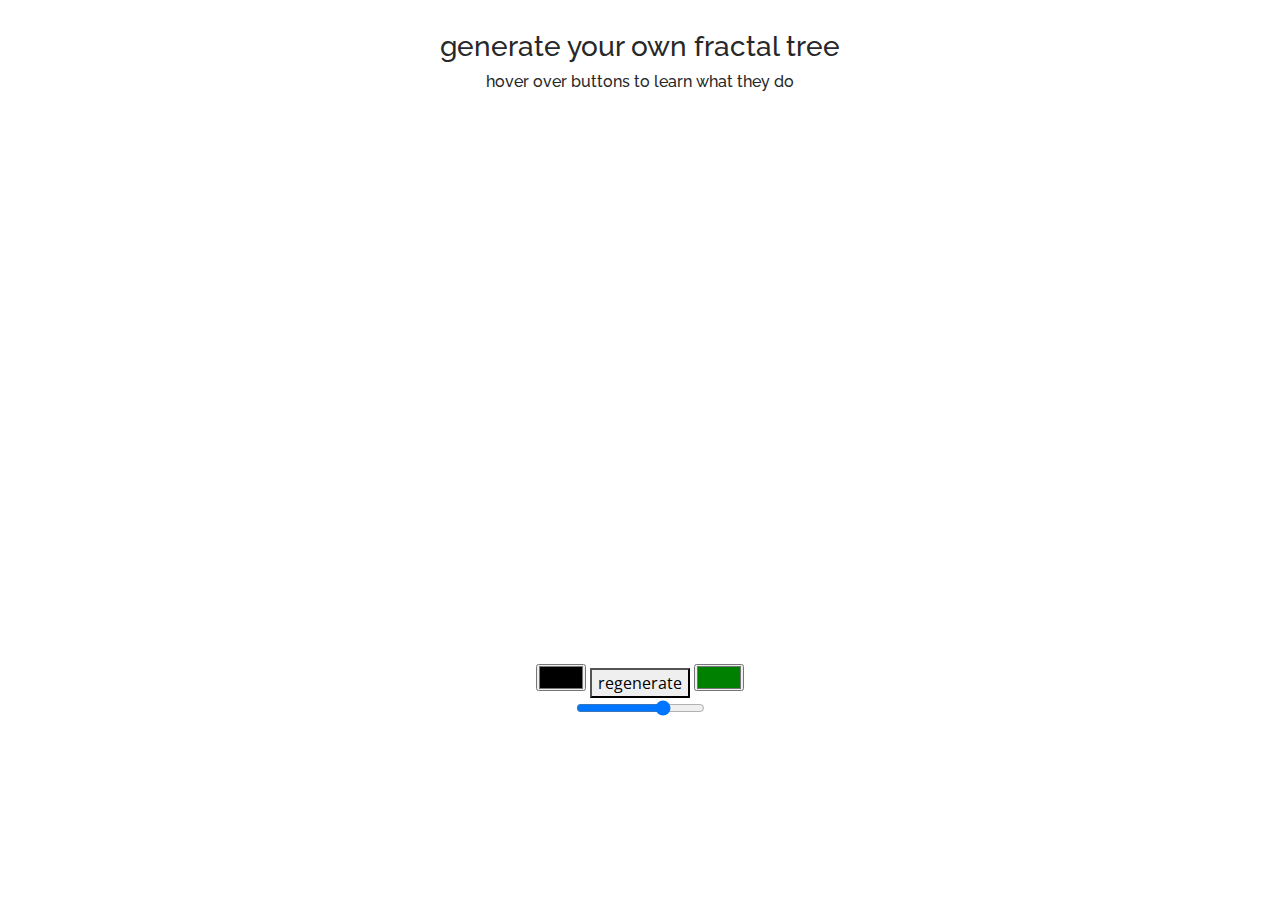
==== tree.html @ a6f62a7f "wrking v1.1" ====
<!DOCTYPE html>
<html lang="en">

<head>
  <meta charset="utf-8">
  <meta content="width=device-width, initial-scale=1.0" name="viewport">

  <title>Mandelbrot</title>
  <meta content="" name="description">
  <meta content="" name="keywords">

  <!-- Favicons -->
  <link href="assets/img/favicon.png" rel="icon">
  <link href="assets/img/apple-touch-icon.png" rel="apple-touch-icon">

  <!-- Google Fonts -->
  <link href="https://fonts.googleapis.com/css?family=Open+Sans:300,300i,400,400i,600,600i,700,700i|Raleway:300,300i,400,400i,500,500i,600,600i,700,700i|Poppins:300,300i,400,400i,500,500i,600,600i,700,700i" rel="stylesheet">

  <!-- Vendor CSS Files -->
  <!-- This is all bootstrap stuff, I kinda copy pasted it maybe... -->
  <link href="assets/vendor/aos/aos.css" rel="stylesheet">
  <link href="assets/vendor/bootstrap/css/bootstrap.min.css" rel="stylesheet">
  <link href="assets/vendor/bootstrap-icons/bootstrap-icons.css" rel="stylesheet">
  <link href="assets/vendor/boxicons/css/boxicons.min.css" rel="stylesheet">
  <link href="assets/vendor/glightbox/css/glightbox.min.css" rel="stylesheet">
  <link href="assets/vendor/swiper/swiper-bundle.min.css" rel="stylesheet">

  <!-- Actual Style Sheet -->
  <link href="assets/css/style.css" rel="stylesheet">
        <script src="https://d3js.org/d3.v6.min.js"></script>
        <script src="https://d3js.org/d3-color.v2.min.js"></script>
        <script src="https://d3js.org/d3-interpolate.v2.min.js"></script>
        <script src="https://d3js.org/d3-scale-chromatic.v2.min.js"></script>
        <script src="mandelbrot.js" async defer></script>
        

</head>
    

<style>
    section {
  padding: 30px 0;
  overflow: hidden;
}
    #fadein h3,h6{
        animation: fadein 2s;
        -moz-animation: fadein 2s; /* Firefox */
        -webkit-animation: fadein 2s; /* Safari and Chrome */
        -o-animation: fadein 2s; /* Opera */
        padding: 0px 0;
    }
    @-webkit-keyframes fadein {
    from { opacity: 0; }
    to   { opacity: 1; }
}

</style>

<main>
    <section id="about" class="about">
      <div class="container">

        <div class="section-title" style="text-align:center;">
            <div id="fadein">
          <h3 style="text-align:center">generate your own fractal tree</h3>
            <h6 style="text-align:center">hover over buttons to learn what they do</h6>
          
            <div id="chart" >
                  <svg width=840 height=565 ></svg>
                </div>
        </div>
          
            <div style="text-align:center">
                
                <input type="color" id="favcolor" name="favcolor" value="#000000" oninput="update()"
                   data-toggle="tooltip" title="changes color of the base">
               
            <button id="regenerate" onclick="regenerate()" data-toggle="tooltip" title="regenerates the tree">regenerate</button>
             
            
            <input type="color" id="favcolor2" name="favcolor2" value="#008000" oninput="update()"
                   data-toggle="tooltip" title="changes color of the branches">
                <br/>
            <input type="range" min="0" max="1" value="0.7" step="0.1" class="slider" id="randomRange"
                   data-toggle="tooltip" title="changes the randomness (must regenerate)">
          </div>
            
        </div>

        

      </div>
    </section>

    
  

  </main><!-- End #main -->
---- assets/css/style.css ----
/**
* Template Name: iPortfolio - v3.0.1
* Template URL: https://bootstrapmade.com/iportfolio-bootstrap-portfolio-websites-template/
* Author: BootstrapMade.com
* License: https://bootstrapmade.com/license/
*/

/*--------------------------------------------------------------
# General
--------------------------------------------------------------*/
body {
  font-family: "Open Sans", sans-serif;
  color: #272829;
}

a {
  color: #149ddd;
  text-decoration: none;
}

a:hover {
  color: #37b3ed;
  text-decoration: none;
}

h1, h2, h3, h4, h5, h6 {
  font-family: "Raleway", sans-serif;
}



/* Tooltip container */
.tooltip {
  position: relative;
  display: inline-block;
  border-bottom: 1px dotted black; /* If you want dots under the hoverable text */
}

/* Tooltip text */
.tooltip .tooltiptext {
  visibility: hidden;
  width: 120px;
  background-color: #555;
  color: #fff;
  text-align: center;
  padding: 5px 0;
  border-radius: 6px;

  /* Position the tooltip text */
  position: absolute;
  z-index: 1;
  bottom: 125%;
  left: 50%;
  margin-left: -60px;

  /* Fade in tooltip */
  opacity: 0;
  transition: opacity 0.3s;
}

/* Tooltip arrow */
.tooltip .tooltiptext::after {
  content: "";
  position: absolute;
  top: 100%;
  left: 50%;
  margin-left: -5px;
  border-width: 5px;
  border-style: solid;
  border-color: #555 transparent transparent transparent;
}

/* Show the tooltip text when you mouse over the tooltip container */
.tooltip:hover .tooltiptext {
  visibility: visible;
  opacity: 1;
}


/*--------------------------------------------------------------
# Back to top button
--------------------------------------------------------------*/
.back-to-top {
  position: fixed;
  visibility: hidden;
  opacity: 0;
  right: 15px;
  bottom: 15px;
  z-index: 996;
  background: #149ddd;
  width: 40px;
  height: 40px;
  border-radius: 50px;
  transition: all 0.4s;
}

.back-to-top i {
  font-size: 28px;
  color: #fff;
  line-height: 0;
}

.back-to-top:hover {
  background: #2eafec;
  color: #fff;
}

.back-to-top.active {
  visibility: visible;
  opacity: 1;
}

/*--------------------------------------------------------------
# Header
--------------------------------------------------------------*/
#header {
  position: fixed;
  top: 0;
  left: 0;
  bottom: 0;
  width: 300px;
  transition: all ease-in-out 0.5s;
  z-index: 9997;
  transition: all 0.5s;
  padding: 0 15px;
  background: #040b14;
  overflow-y: auto;
}

#header .profile img {
  margin: 15px auto;
  display: block;
  width: 120px;
  border: 8px solid #2c2f3f;
}

#header .profile h1 {
  font-size: 24px;
  margin: 0;
  padding: 0;
  font-weight: 600;
  -moz-text-align-last: center;
  text-align-last: center;
  font-family: "Poppins", sans-serif;
}

#header .profile h1 a, #header .profile h1 a:hover {
  color: #fff;
  text-decoration: none;
}

#header .profile .social-links a {
  font-size: 18px;
  display: inline-block;
  background: #212431;
  color: #fff;
  line-height: 1;
  padding: 8px 0;
  margin-right: 4px;
  border-radius: 50%;
  text-align: center;
  width: 36px;
  height: 36px;
  transition: 0.3s;
}

#header .profile .social-links a:hover {
  background: #149ddd;
  color: #fff;
  text-decoration: none;
}

#main {
  margin-left: 300px;
}

@media (max-width: 1199px) {
  #header {
    left: -300px;
  }
  #main {
    margin-left: 0;
  }
}

/*--------------------------------------------------------------
# Navigation Menu
--------------------------------------------------------------*/
/* Desktop Navigation */
.nav-menu {
  padding: 30px 0 0 0;
}

.nav-menu * {
  margin: 0;
  padding: 0;
  list-style: none;
}

.nav-menu > ul > li {
  position: relative;
  white-space: nowrap;
}

.nav-menu a {
  display: flex;
  align-items: center;
  color: #a8a9b4;
  padding: 12px 15px;
  margin-bottom: 8px;
  transition: 0.3s;
  font-size: 15px;
}

.nav-menu a i {
  font-size: 24px;
  padding-right: 8px;
  color: #6f7180;
}

.nav-menu a:hover, .nav-menu .active, .nav-menu li:hover > a {
  text-decoration: none;
  color: #fff;
}

.nav-menu a:hover i, .nav-menu .active i, .nav-menu li:hover > a i {
  color: #149ddd;
}

/* Mobile Navigation */
.mobile-nav-toggle {
  position: fixed;
  right: 15px;
  top: 15px;
  z-index: 9998;
  border: 0;
  font-size: 24px;
  transition: all 0.4s;
  outline: none !important;
  background-color: #149ddd;
  color: #fff;
  width: 40px;
  height: 40px;
  display: inline-flex;
  align-items: center;
  justify-content: center;
  line-height: 0;
  border-radius: 50px;
  cursor: pointer;
}

.mobile-nav-active {
  overflow: hidden;
}

.mobile-nav-active #header {
  left: 0;
}

/*--------------------------------------------------------------
# Hero Section
--------------------------------------------------------------*/
#hero {
  width: 100%;
  height: 100vh;
  background: url("../img/hero-bg.jpg") top center;
  background-size: cover;
}

#hero:before {
  content: "";
  background: rgba(5, 13, 24, 0.3);
  position: absolute;
  bottom: 0;
  top: 0;
  left: 0;
  right: 0;
  z-index: 1;
}

#hero .hero-container {
  position: relative;
  z-index: 2;
  min-width: 300px;
}

#hero h1 {
  margin: 0 0 10px 0;
  font-size: 64px;
  font-weight: 700;
  line-height: 56px;
  color: #fff;
}

#hero p {
  color: #fff;
  margin-bottom: 50px;
  font-size: 26px;
  font-family: "Poppins", sans-serif;
}

#hero p span {
  color: #fff;
  padding-bottom: 4px;
  letter-spacing: 1px;
  border-bottom: 3px solid #149ddd;
}

@media (min-width: 1024px) {
  #hero {
    background-attachment: fixed;
  }
}

@media (max-width: 768px) {
  #hero h1 {
    font-size: 28px;
    line-height: 36px;
  }
  #hero h2 {
    font-size: 18px;
    line-height: 24px;
    margin-bottom: 30px;
  }
}

/*--------------------------------------------------------------
# Sections General
--------------------------------------------------------------*/
section {
  padding: 60px 0;
  overflow: hidden;
}

.section-bg {
  background: #f5f8fd;
}

.section-title {
  padding-bottom: 30px;
}

.section-title h2 {
  font-size: 32px;
  font-weight: bold;
  margin-bottom: 20px;
  padding-bottom: 20px;
  position: relative;
  color: #173b6c;
}

.section-title h2::after {
  content: '';
  position: absolute;
  display: block;
  width: 50px;
  height: 3px;
  background: #149ddd;
  bottom: 0;
  left: 0;
}

.section-title p {
  margin-bottom: 0;
}

/*--------------------------------------------------------------
# About
--------------------------------------------------------------*/
.about .content h3 {
  font-weight: 700;
  font-size: 26px;
  color: #173b6c;
}

.about .content ul {
  list-style: none;
  padding: 0;
}

.about .content ul li {
  margin-bottom: 20px;
  display: flex;
  align-items: center;
}

.about .content ul strong {
  margin-right: 10px;
}

.about .content ul i {
  font-size: 16px;
  margin-right: 5px;
  color: #149ddd;
  line-height: 0;
}

.about .content p:last-child {
  margin-bottom: 0;
}

/*--------------------------------------------------------------
# Facts
--------------------------------------------------------------*/
.facts {
  padding-bottom: 30px;
}

.facts .count-box {
  padding: 30px;
  width: 100%;
}

.facts .count-box i {
  display: block;
  font-size: 44px;
  color: #149ddd;
  float: left;
  line-height: 0;
}

.facts .count-box span {
  font-size: 48px;
  line-height: 40px;
  display: block;
  font-weight: 700;
  color: #050d18;
  margin-left: 60px;
}

.facts .count-box p {
  padding: 15px 0 0 0;
  margin: 0 0 0 60px;
  font-family: "Raleway", sans-serif;
  font-size: 14px;
  color: #122f57;
}

.facts .count-box a {
  font-weight: 600;
  display: block;
  margin-top: 20px;
  color: #122f57;
  font-size: 15px;
  font-family: "Poppins", sans-serif;
  transition: ease-in-out 0.3s;
}

.facts .count-box a:hover {
  color: #1f5297;
}

/*--------------------------------------------------------------
# Akills
--------------------------------------------------------------*/
.skills .progress {
  height: 60px;
  display: block;
  background: none;
  border-radius: 0;
}

.skills .progress .skill {
  padding: 0;
  margin: 0 0 6px 0;
  text-transform: uppercase;
  display: block;
  font-weight: 600;
  font-family: "Poppins", sans-serif;
  color: #050d18;
}

.skills .progress .skill .val {
  float: right;
  font-style: normal;
}

.skills .progress-bar-wrap {
  background: #dce8f8;
  height: 10px;
}

.skills .progress-bar {
  width: 1px;
  height: 10px;
  transition: .9s;
  background-color: #149ddd;
}

/*--------------------------------------------------------------
# Resume
--------------------------------------------------------------*/
.resume .resume-title {
  font-size: 26px;
  font-weight: 700;
  margin-top: 20px;
  margin-bottom: 20px;
  color: #050d18;
}

.resume .resume-item {
  padding: 0 0 20px 20px;
  margin-top: -2px;
  border-left: 2px solid #1f5297;
  position: relative;
}

.resume .resume-item h4 {
  line-height: 18px;
  font-size: 18px;
  font-weight: 600;
  text-transform: uppercase;
  font-family: "Poppins", sans-serif;
  color: #050d18;
  margin-bottom: 10px;
}

.resume .resume-item h5 {
  font-size: 16px;
  background: #e4edf9;
  padding: 5px 15px;
  display: inline-block;
  font-weight: 600;
  margin-bottom: 10px;
}

.resume .resume-item ul {
  padding-left: 20px;
}

.resume .resume-item ul li {
  padding-bottom: 10px;
}

.resume .resume-item:last-child {
  padding-bottom: 0;
}

.resume .resume-item::before {
  content: "";
  position: absolute;
  width: 16px;
  height: 16px;
  border-radius: 50px;
  left: -9px;
  top: 0;
  background: #fff;
  border: 2px solid #1f5297;
}

/*--------------------------------------------------------------
# Portfolio
--------------------------------------------------------------*/
.portfolio .portfolio-item {
  margin-bottom: 30px;
}

.portfolio #portfolio-flters {
  padding: 0;
  margin: 0 auto 35px auto;
  list-style: none;
  text-align: center;
  background: #fff;
  border-radius: 50px;
  padding: 2px 15px;
}

.portfolio #portfolio-flters li {
  cursor: pointer;
  display: inline-block;
  padding: 10px 15px 8px 15px;
  font-size: 14px;
  font-weight: 600;
  line-height: 1;
  text-transform: uppercase;
  color: #272829;
  margin-bottom: 5px;
  transition: all 0.3s ease-in-out;
}

.portfolio #portfolio-flters li:hover, .portfolio #portfolio-flters li.filter-active {
  color: #149ddd;
}

.portfolio #portfolio-flters li:last-child {
  margin-right: 0;
}

.portfolio .portfolio-wrap {
  transition: 0.3s;
  position: relative;
  overflow: hidden;
  z-index: 1;
}

.portfolio .portfolio-wrap::before {
  content: "";
  background: rgba(255, 255, 255, 0.5);
  position: absolute;
  left: 0;
  right: 0;
  top: 0;
  bottom: 0;
  transition: all ease-in-out 0.3s;
  z-index: 2;
  opacity: 0;
}

.portfolio .portfolio-wrap .portfolio-links {
  opacity: 1;
  left: 0;
  right: 0;
  bottom: -60px;
  z-index: 3;
  position: absolute;
  transition: all ease-in-out 0.3s;
  display: flex;
  justify-content: center;
}

.portfolio .portfolio-wrap .portfolio-links a {
  color: #fff;
  font-size: 28px;
  text-align: center;
  background: rgba(20, 157, 221, 0.75);
  transition: 0.3s;
  width: 50%;
}

.portfolio .portfolio-wrap .portfolio-links a:hover {
  background: rgba(20, 157, 221, 0.95);
}

.portfolio .portfolio-wrap .portfolio-links a + a {
  border-left: 1px solid #37b3ed;
}

.portfolio .portfolio-wrap:hover::before {
  top: 0;
  left: 0;
  right: 0;
  bottom: 0;
  opacity: 1;
}

.portfolio .portfolio-wrap:hover .portfolio-links {
  opacity: 1;
  bottom: 0;
}

/*--------------------------------------------------------------
# Portfolio Details
--------------------------------------------------------------*/
.portfolio-details {
  padding-top: 40px;
}

.portfolio-details .portfolio-details-slider img {
  width: 100%;
}

.portfolio-details .portfolio-details-slider .swiper-pagination {
  margin-top: 20px;
  position: relative;
}

.portfolio-details .portfolio-details-slider .swiper-pagination .swiper-pagination-bullet {
  width: 12px;
  height: 12px;
  background-color: #fff;
  opacity: 1;
  border: 1px solid #149ddd;
}

.portfolio-details .portfolio-details-slider .swiper-pagination .swiper-pagination-bullet-active {
  background-color: #149ddd;
}

.portfolio-details .portfolio-info {
  padding: 30px;
  box-shadow: 0px 0 30px rgba(5, 13, 24, 0.08);
}

.portfolio-details .portfolio-info h3 {
  font-size: 22px;
  font-weight: 700;
  margin-bottom: 20px;
  padding-bottom: 20px;
  border-bottom: 1px solid #eee;
}

.portfolio-details .portfolio-info ul {
  list-style: none;
  padding: 0;
  font-size: 15px;
}

.portfolio-details .portfolio-info ul li + li {
  margin-top: 10px;
}

.portfolio-details .portfolio-description {
  padding-top: 30px;
}

.portfolio-details .portfolio-description h2 {
  font-size: 26px;
  font-weight: 700;
  margin-bottom: 20px;
}

.portfolio-details .portfolio-description p {
  padding: 0;
}

/*--------------------------------------------------------------
# Services
--------------------------------------------------------------*/
.services .icon-box {
  margin-bottom: 20px;
}

.services .icon {
  float: left;
  display: flex;
  align-items: center;
  justify-content: center;
  width: 54px;
  height: 54px;
  background: #149ddd;
  border-radius: 50%;
  transition: 0.5s;
  border: 1px solid #149ddd;
}

.services .icon i {
  color: #fff;
  font-size: 24px;
  line-height: 0;
}

.services .icon-box:hover .icon {
  background: #fff;
}

.services .icon-box:hover .icon i {
  color: #149ddd;
}

.services .title {
  margin-left: 80px;
  font-weight: 700;
  margin-bottom: 15px;
  font-size: 18px;
}

.services .title a {
  color: #343a40;
}

.services .title a:hover {
  color: #149ddd;
}

.services .description {
  margin-left: 80px;
  line-height: 24px;
  font-size: 14px;
}

/*--------------------------------------------------------------
# Testimonials
--------------------------------------------------------------*/
.testimonials .testimonial-item {
  box-sizing: content-box;
  text-align: center;
  min-height: 320px;
}

.testimonials .testimonial-item .testimonial-img {
  width: 90px;
  border-radius: 50%;
  margin: 0 auto;
}

.testimonials .testimonial-item h3 {
  font-size: 18px;
  font-weight: bold;
  margin: 10px 0 5px 0;
  color: #111;
}

.testimonials .testimonial-item h4 {
  font-size: 14px;
  color: #999;
  margin: 0;
}

.testimonials .testimonial-item .quote-icon-left, .testimonials .testimonial-item .quote-icon-right {
  color: #c3e8fa;
  font-size: 26px;
}

.testimonials .testimonial-item .quote-icon-left {
  display: inline-block;
  left: -5px;
  position: relative;
}

.testimonials .testimonial-item .quote-icon-right {
  display: inline-block;
  right: -5px;
  position: relative;
  top: 10px;
}

.testimonials .testimonial-item p {
  font-style: italic;
  margin: 0 15px 15px 15px;
  padding: 20px;
  background: #fff;
  position: relative;
  margin-bottom: 35px;
  border-radius: 6px;
  box-shadow: 0px 2px 15px rgba(0, 0, 0, 0.1);
}

.testimonials .testimonial-item p::after {
  content: "";
  width: 0;
  height: 0;
  border-top: 20px solid #fff;
  border-right: 20px solid transparent;
  border-left: 20px solid transparent;
  position: absolute;
  bottom: -20px;
  left: calc(50% - 20px);
}

.testimonials .swiper-pagination {
  margin-top: 20px;
  position: relative;
}

.testimonials .swiper-pagination .swiper-pagination-bullet {
  width: 12px;
  height: 12px;
  background-color: #fff;
  opacity: 1;
  border: 1px solid #149ddd;
}

.testimonials .swiper-pagination .swiper-pagination-bullet-active {
  background-color: #149ddd;
}

/*--------------------------------------------------------------
# Contact
--------------------------------------------------------------*/
.contact {
  padding-bottom: 130px;
}

.contact .info {
  padding: 30px;
  background: #fff;
  width: 100%;
  box-shadow: 0 0 24px 0 rgba(0, 0, 0, 0.12);
}

.contact .info i {
  font-size: 20px;
  color: #149ddd;
  float: left;
  width: 44px;
  height: 44px;
  background: #dff3fc;
  display: flex;
  justify-content: center;
  align-items: center;
  border-radius: 50px;
  transition: all 0.3s ease-in-out;
}

.contact .info h4 {
  padding: 0 0 0 60px;
  font-size: 22px;
  font-weight: 600;
  margin-bottom: 5px;
  color: #050d18;
}

.contact .info p {
  padding: 0 0 10px 60px;
  margin-bottom: 20px;
  font-size: 14px;
  color: #173b6c;
}

.contact .info .email p {
  padding-top: 5px;
}

.contact .info .social-links {
  padding-left: 60px;
}

.contact .info .social-links a {
  font-size: 18px;
  display: inline-block;
  background: #333;
  color: #fff;
  line-height: 1;
  padding: 8px 0;
  border-radius: 50%;
  text-align: center;
  width: 36px;
  height: 36px;
  transition: 0.3s;
  margin-right: 10px;
}

.contact .info .social-links a:hover {
  background: #149ddd;
  color: #fff;
}

.contact .info .email:hover i, .contact .info .address:hover i, .contact .info .phone:hover i {
  background: #149ddd;
  color: #fff;
}

.contact .php-email-form {
  width: 100%;
  padding: 30px;
  background: #fff;
  box-shadow: 0 0 24px 0 rgba(0, 0, 0, 0.12);
}

.contact .php-email-form .form-group {
  padding-bottom: 8px;
}

.contact .php-email-form .validate {
  display: none;
  color: red;
  margin: 0 0 15px 0;
  font-weight: 400;
  font-size: 13px;
}

.contact .php-email-form .error-message {
  display: none;
  color: #fff;
  background: #ed3c0d;
  text-align: left;
  padding: 15px;
  font-weight: 600;
}

.contact .php-email-form .error-message br + br {
  margin-top: 25px;
}

.contact .php-email-form .sent-message {
  display: none;
  color: #fff;
  background: #18d26e;
  text-align: center;
  padding: 15px;
  font-weight: 600;
}

.contact .php-email-form .loading {
  display: none;
  background: #fff;
  text-align: center;
  padding: 15px;
}

.contact .php-email-form .loading:before {
  content: "";
  display: inline-block;
  border-radius: 50%;
  width: 24px;
  height: 24px;
  margin: 0 10px -6px 0;
  border: 3px solid #18d26e;
  border-top-color: #eee;
  -webkit-animation: animate-loading 1s linear infinite;
  animation: animate-loading 1s linear infinite;
}

.contact .php-email-form .form-group {
  margin-bottom: 15px;
}

.contact .php-email-form label {
  padding-bottom: 8px;
}

.contact .php-email-form input, .contact .php-email-form textarea {
  border-radius: 0;
  box-shadow: none;
  font-size: 14px;
}

.contact .php-email-form input {
  height: 44px;
}

.contact .php-email-form textarea {
  padding: 10px 15px;
}

.contact .php-email-form button[type="submit"] {
  background: #149ddd;
  border: 0;
  padding: 10px 24px;
  color: #fff;
  transition: 0.4s;
  border-radius: 4px;
}

.contact .php-email-form button[type="submit"]:hover {
  background: #37b3ed;
}

@-webkit-keyframes animate-loading {
  0% {
    transform: rotate(0deg);
  }
  100% {
    transform: rotate(360deg);
  }
}

@keyframes animate-loading {
  0% {
    transform: rotate(0deg);
  }
  100% {
    transform: rotate(360deg);
  }
}

/*--------------------------------------------------------------
# Breadcrumbs
--------------------------------------------------------------*/
.breadcrumbs {
  padding: 20px 0;
  background: #f9f9f9;
}

.breadcrumbs h2 {
  font-size: 26px;
  font-weight: 300;
}

.breadcrumbs ol {
  display: flex;
  flex-wrap: wrap;
  list-style: none;
  padding: 0;
  margin: 0;
  font-size: 15px;
}

.breadcrumbs ol li + li {
  padding-left: 10px;
}

.breadcrumbs ol li + li::before {
  display: inline-block;
  padding-right: 10px;
  color: #0e2442;
  content: "/";
}

@media (max-width: 768px) {
  .breadcrumbs .d-flex {
    display: block !important;
  }
  .breadcrumbs ol {
    display: block;
  }
  .breadcrumbs ol li {
    display: inline-block;
  }
}

/*--------------------------------------------------------------
# Footer
--------------------------------------------------------------*/
#footer {
  padding: 15px;
  color: #f4f6fd;
  font-size: 14px;
  position: fixed;
  left: 0;
  bottom: 0;
  width: 300px;
  z-index: 9999;
  background: #040b14;
}

#footer .copyright {
  text-align: center;
}

#footer .credits {
  padding-top: 5px;
  text-align: center;
  font-size: 13px;
  color: #eaebf0;
}

@media (max-width: 1199px) {
  #footer {
    position: static;
    width: auto;
    padding-right: 20px 15px;
  }
}
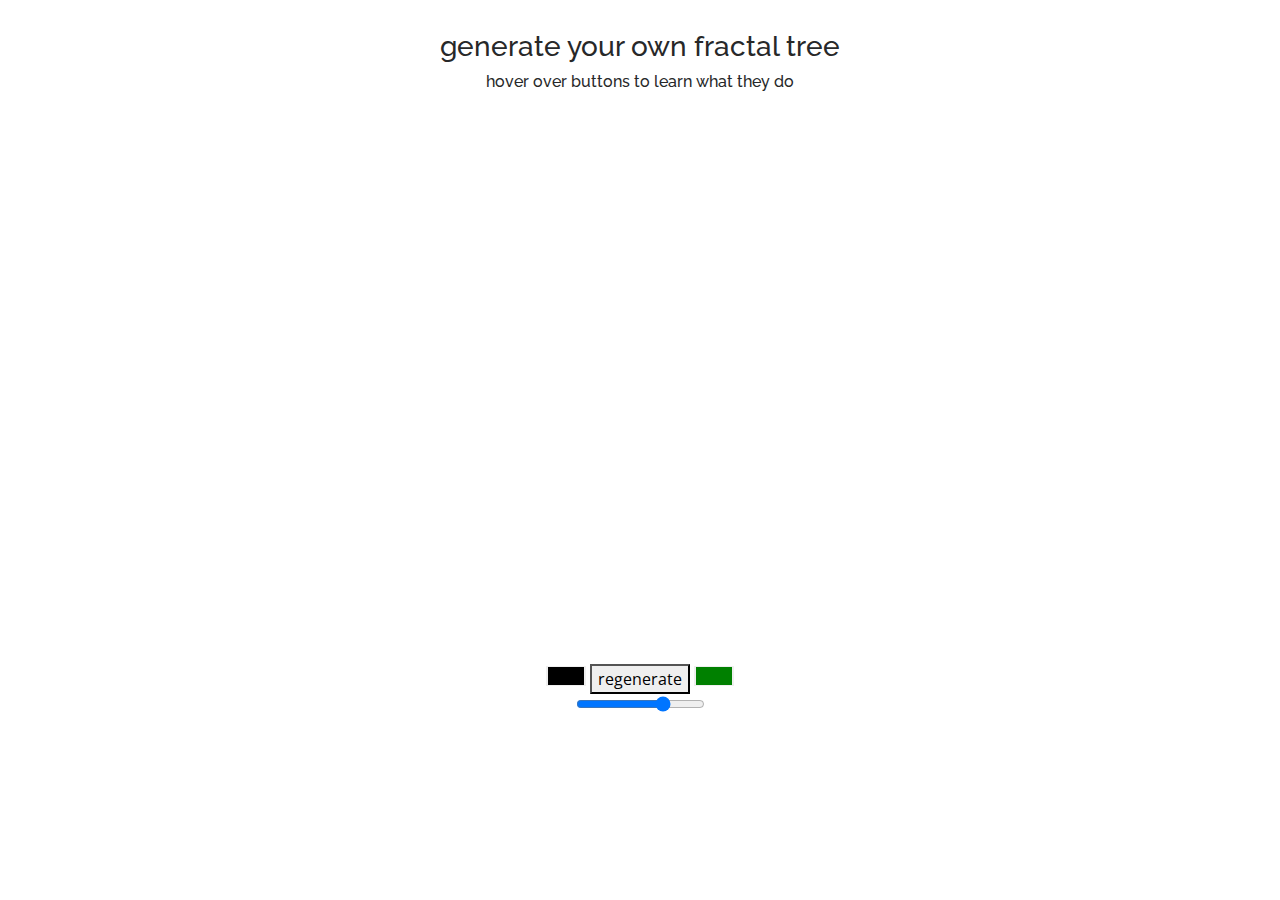
==== commit 9fadbeec: "wrking v1.1" ====
--- a/tree.html
+++ b/tree.html
@@ -53,6 +53,20 @@
     from { opacity: 0; }
     to   { opacity: 1; }
 }
+    
+input[type="color"] {
+	-webkit-appearance: none;
+	border: none;
+    
+	width: 40px;
+	height: 20px;
+}
+input[type="color"]::-webkit-color-swatch-wrapper {
+	padding: 0;
+}
+input[type="color"]::-webkit-color-swatch {
+	border: none;
+}
 
 </style>
 
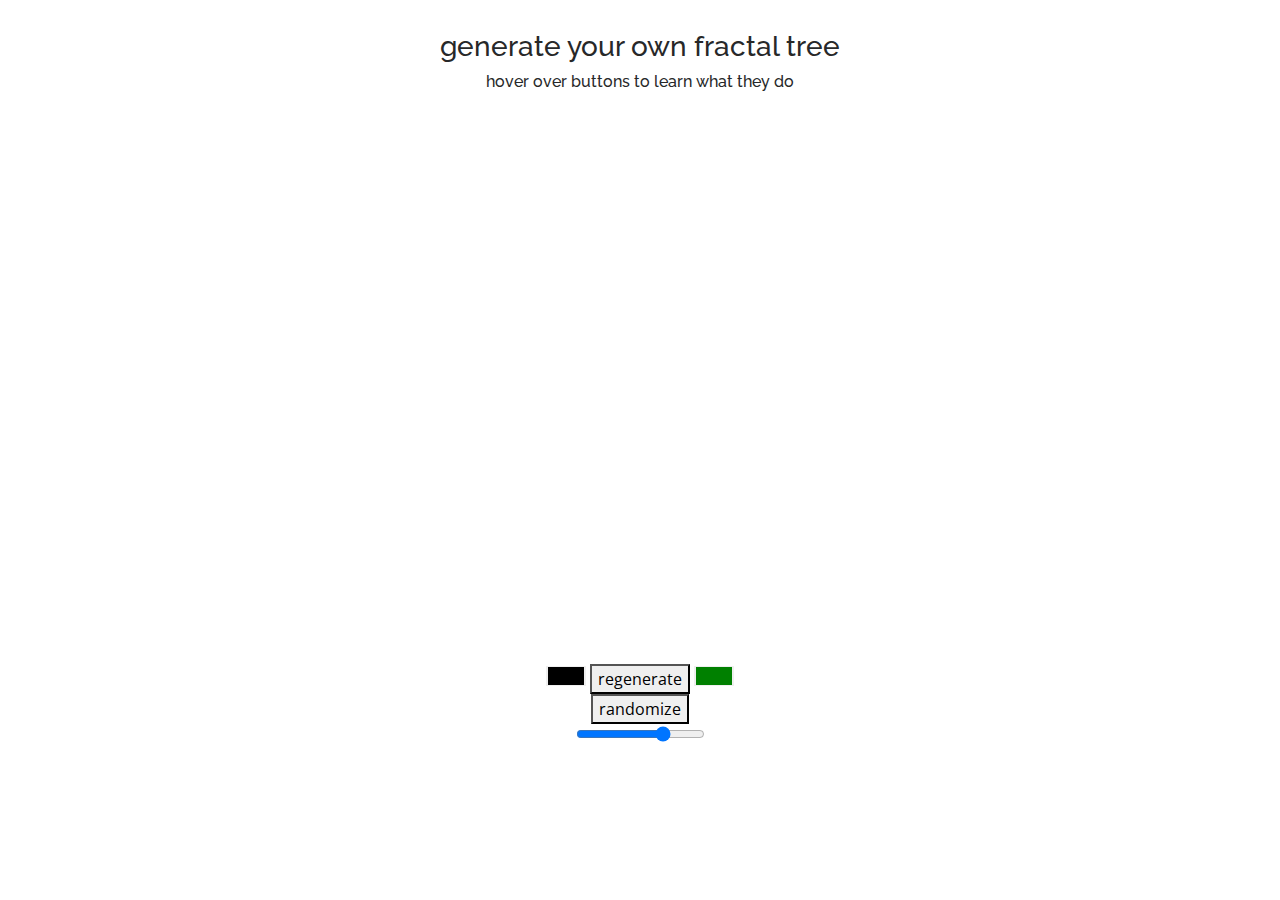
==== commit 9f282b60: "updated stats.csv" ====
--- a/tree.html
+++ b/tree.html
@@ -67,6 +67,11 @@
 input[type="color"]::-webkit-color-swatch {
 	border: none;
 }
+@media screen and (max-width: 500px) {
+    svg {
+        width:50%;
+    }
+}
 
 </style>
 
@@ -95,6 +100,8 @@
             <input type="color" id="favcolor2" name="favcolor2" value="#008000" oninput="update()"
                    data-toggle="tooltip" title="changes color of the branches">
                 <br/>
+                <button id="random" onclick="fullRandom()" data-toggle="tooltip" title="randomizes color and randomness">randomize</button>
+                <br/>
             <input type="range" min="0" max="1" value="0.7" step="0.1" class="slider" id="randomRange"
                    data-toggle="tooltip" title="changes the randomness (must regenerate)">
           </div>
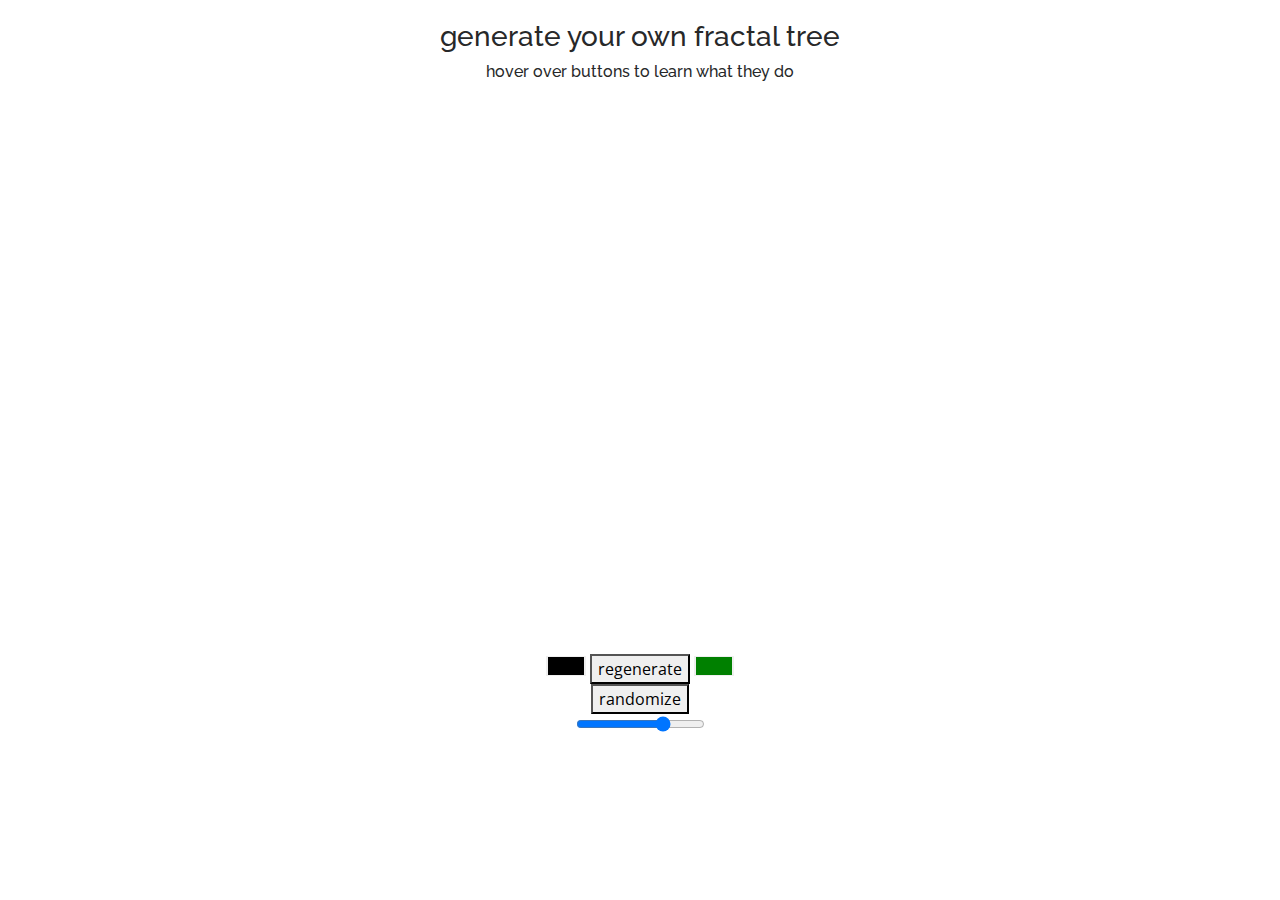
==== commit f237b28e: "test tree" ====
--- a/tree.html
+++ b/tree.html
@@ -39,7 +39,7 @@
 
 <style>
     section {
-  padding: 30px 0;
+  padding: 20px 0;
   overflow: hidden;
 }
     #fadein h3,h6{
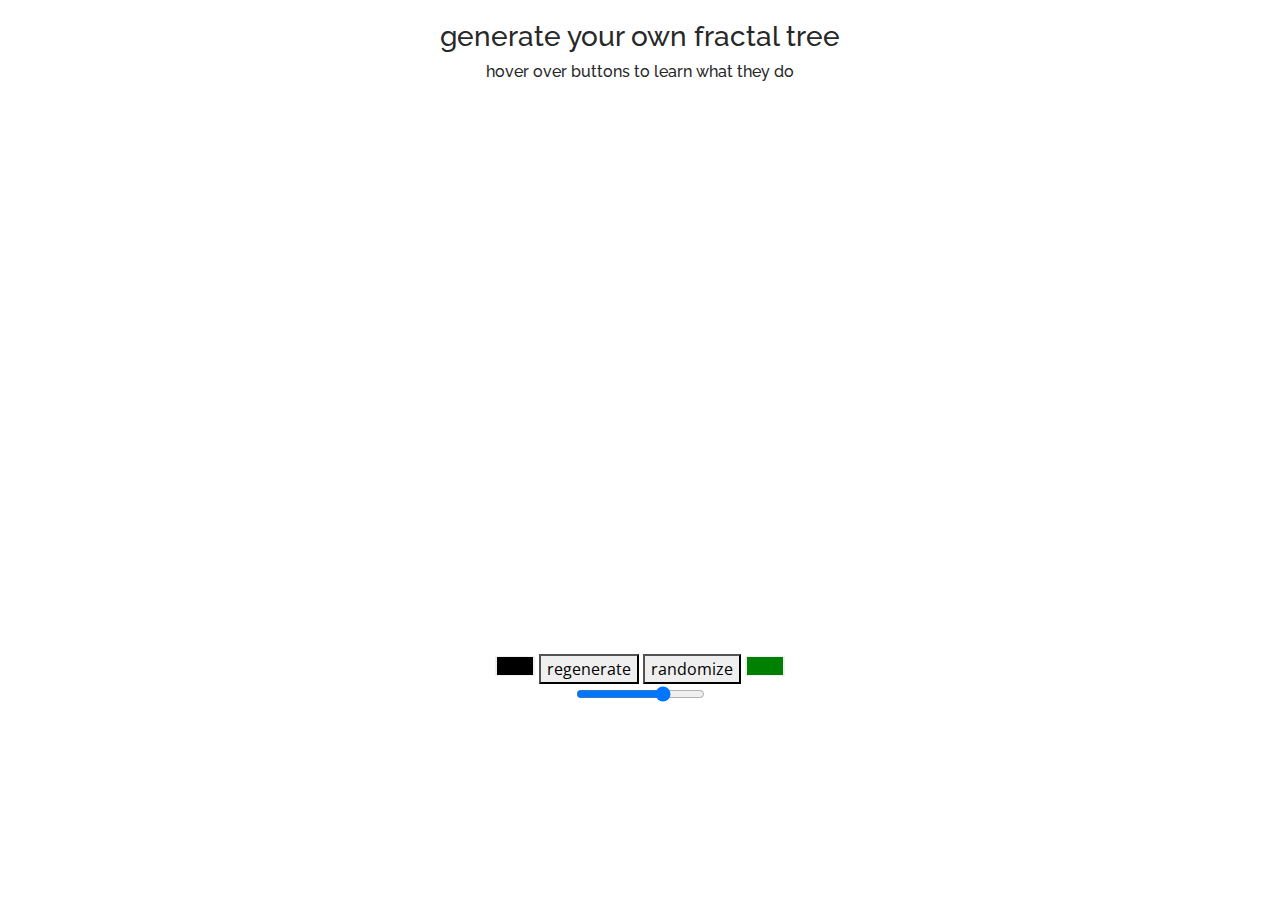
==== commit d5d53663: "test tree" ====
--- a/tree.html
+++ b/tree.html
@@ -5,7 +5,7 @@
   <meta charset="utf-8">
   <meta content="width=device-width, initial-scale=1.0" name="viewport">
 
-  <title>Mandelbrot</title>
+  <title>Fractal Tree</title>
   <meta content="" name="description">
   <meta content="" name="keywords">
 
@@ -95,12 +95,12 @@
                    data-toggle="tooltip" title="changes color of the base">
                
             <button id="regenerate" onclick="regenerate()" data-toggle="tooltip" title="regenerates the tree">regenerate</button>
-             
+             <button id="random" onclick="fullRandom()" data-toggle="tooltip" title="randomizes color and randomness">randomize</button>
             
             <input type="color" id="favcolor2" name="favcolor2" value="#008000" oninput="update()"
                    data-toggle="tooltip" title="changes color of the branches">
-                <br/>
-                <button id="random" onclick="fullRandom()" data-toggle="tooltip" title="randomizes color and randomness">randomize</button>
+            
+                
                 <br/>
             <input type="range" min="0" max="1" value="0.7" step="0.1" class="slider" id="randomRange"
                    data-toggle="tooltip" title="changes the randomness (must regenerate)">
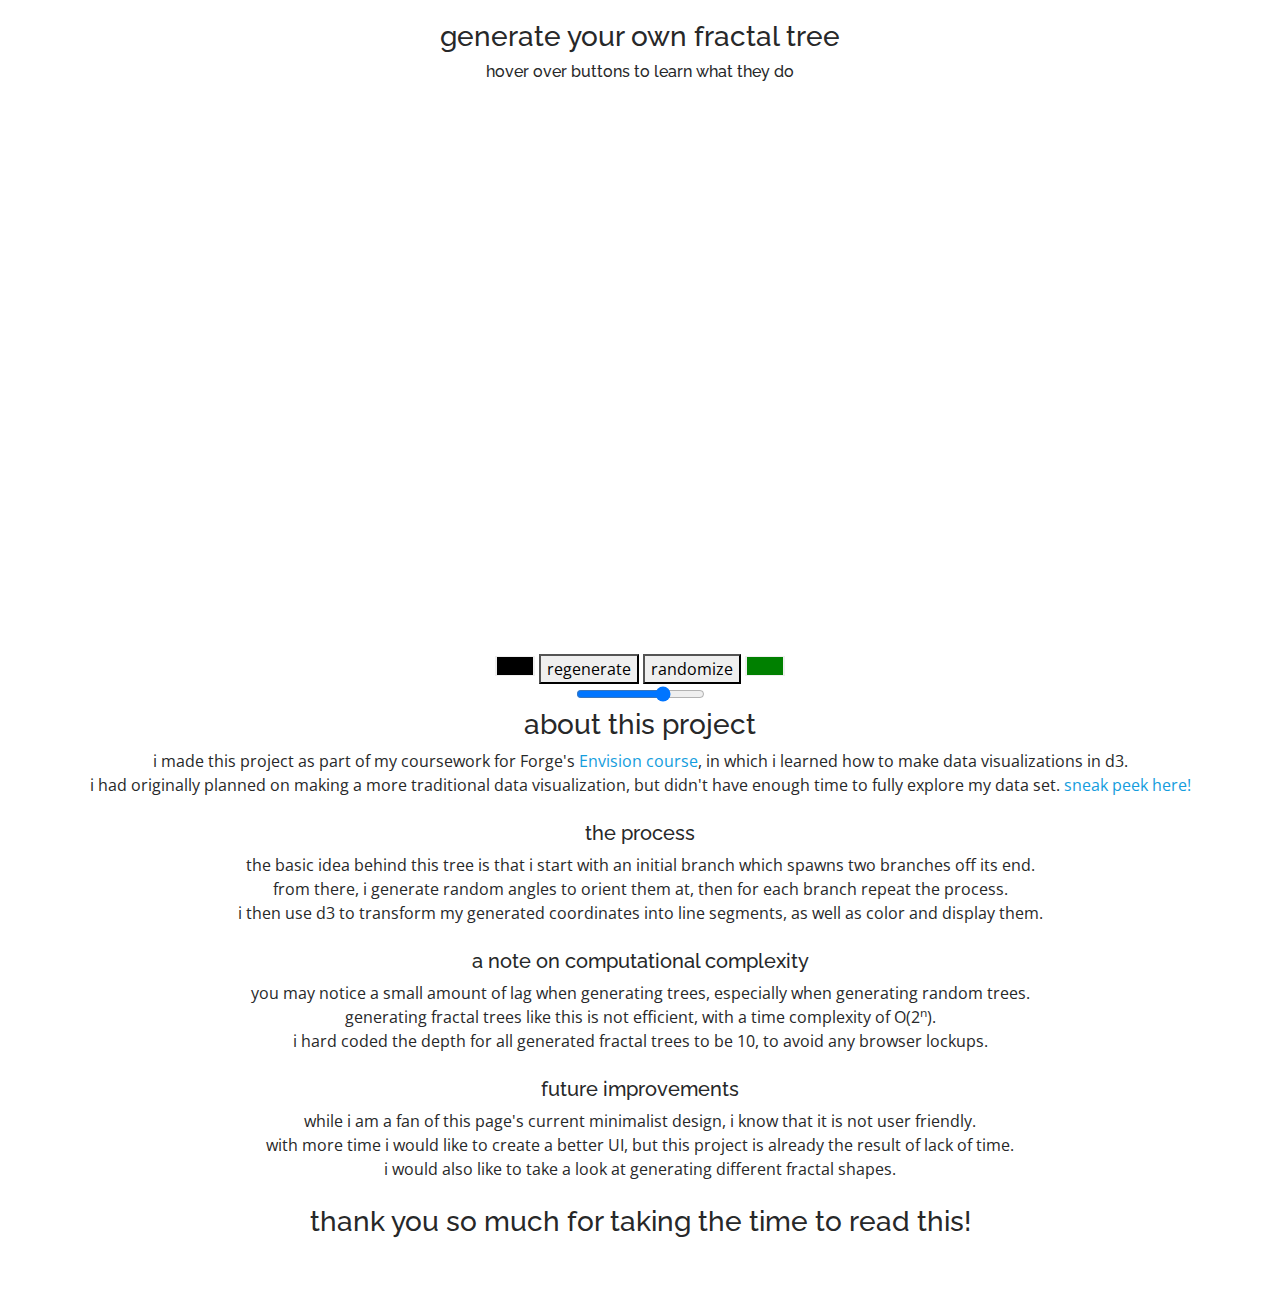
==== commit dde0e0e7: "test tree" ====
--- a/tree.html
+++ b/tree.html
@@ -53,6 +53,9 @@
     from { opacity: 0; }
     to   { opacity: 1; }
 }
+    #godown h3 {
+        padding: 50px 0;
+    }
     
 input[type="color"] {
 	-webkit-appearance: none;
@@ -104,6 +107,31 @@
                 <br/>
             <input type="range" min="0" max="1" value="0.7" step="0.1" class="slider" id="randomRange"
                    data-toggle="tooltip" title="changes the randomness (must regenerate)">
+                
+            <br />
+                
+            <h3 id="godown">about this project</h3>
+            
+                <p>i made this project as part of my coursework for Forge's <a href="https://envision.joinforge.co/">Envision course</a>, in which i learned how to make data visualizations in d3.</p>
+                <p>i had originally planned on making a more traditional data visualization, but didn't have enough time to fully explore my data set. <a href="/retail.html">sneak peek here!</a> </p>
+                <br/>
+                <h5>the process</h5>
+                <p>the basic idea behind this tree is that i start with an initial branch which spawns two branches off its end.</p>
+                <p>from there, i generate random angles to orient them at, then for each branch repeat the process.</p>
+                <p>i then use d3 to transform my generated coordinates into line segments, as well as color and display them.</p>
+                <br/>
+                <h5>a note on computational complexity</h5>
+                <p>you may notice a small amount of lag when generating trees, especially when generating random trees.</p>
+                <p>generating fractal trees like this is not efficient, with a time complexity of O(2<sup>n</sup>).</p>
+                <p>i hard coded the depth for all generated fractal trees to be 10, to avoid any browser lockups.</p>
+                <br/>
+                <h5>future improvements</h5>
+                <p>while i am a fan of this page's current minimalist design, i know that it is not user friendly.</p>
+                <p>with more time i would like to create a better UI, but this project is already the result of lack of time.</p>
+                <p>i would also like to take a look at generating different fractal shapes.</p>
+                <br/>
+                <h3>thank you so much for taking the time to read this!</h3>
+                
           </div>
             
         </div>
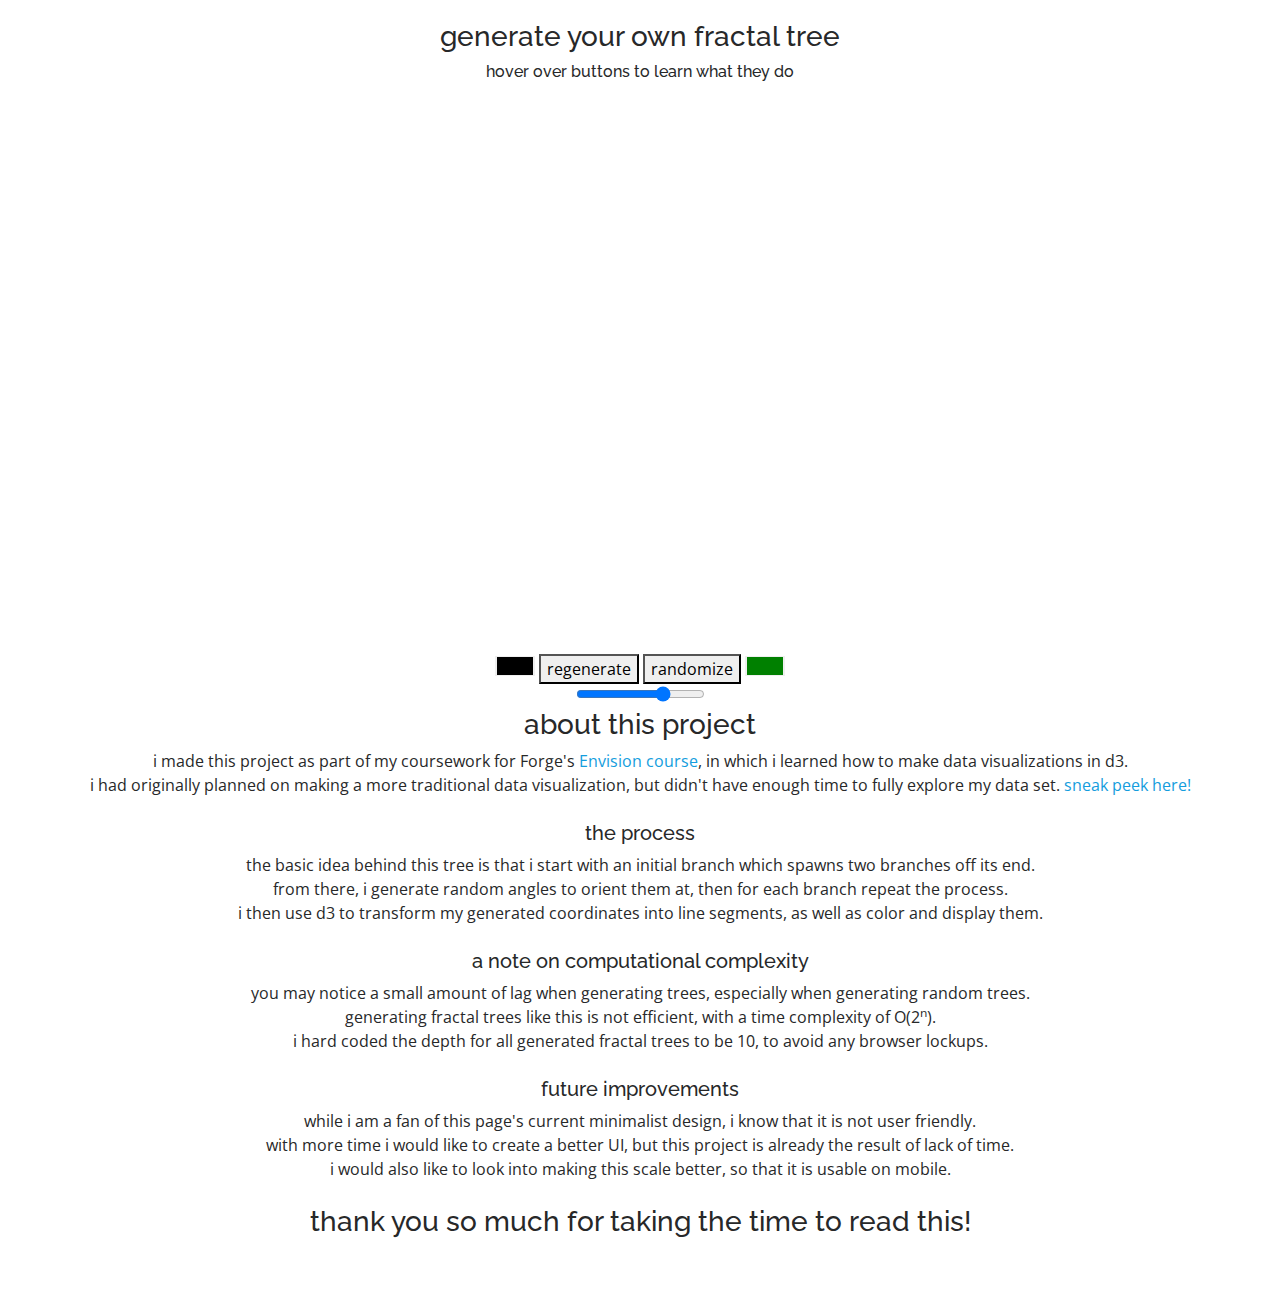
==== commit a77f1851: "test tree" ====
--- a/tree.html
+++ b/tree.html
@@ -115,6 +115,15 @@
                 <p>i made this project as part of my coursework for Forge's <a href="https://envision.joinforge.co/">Envision course</a>, in which i learned how to make data visualizations in d3.</p>
                 <p>i had originally planned on making a more traditional data visualization, but didn't have enough time to fully explore my data set. <a href="/retail.html">sneak peek here!</a> </p>
                 <br/>
+                <!--
+                <h5>usage</h5>
+                <p>by clicking the colors, you can change the hue of the base and outermost branches respectively.</p>
+                <p>i use d3 to scale the colors so that they flow down the branches.</p>
+                <p>by pressing regenerate, you create a new tree with the same colors and randomization factor.</p>
+                <p>random, however, creates a new tree with random colors and a random randomization factor.</p>
+                <p>the slider at the bottom controls the randomization factor.</p>
+                <br/>
+                -->
                 <h5>the process</h5>
                 <p>the basic idea behind this tree is that i start with an initial branch which spawns two branches off its end.</p>
                 <p>from there, i generate random angles to orient them at, then for each branch repeat the process.</p>
@@ -128,7 +137,7 @@
                 <h5>future improvements</h5>
                 <p>while i am a fan of this page's current minimalist design, i know that it is not user friendly.</p>
                 <p>with more time i would like to create a better UI, but this project is already the result of lack of time.</p>
-                <p>i would also like to take a look at generating different fractal shapes.</p>
+                <p>i would also like to look into making this scale better, so that it is usable on mobile.</p>
                 <br/>
                 <h3>thank you so much for taking the time to read this!</h3>
                 
